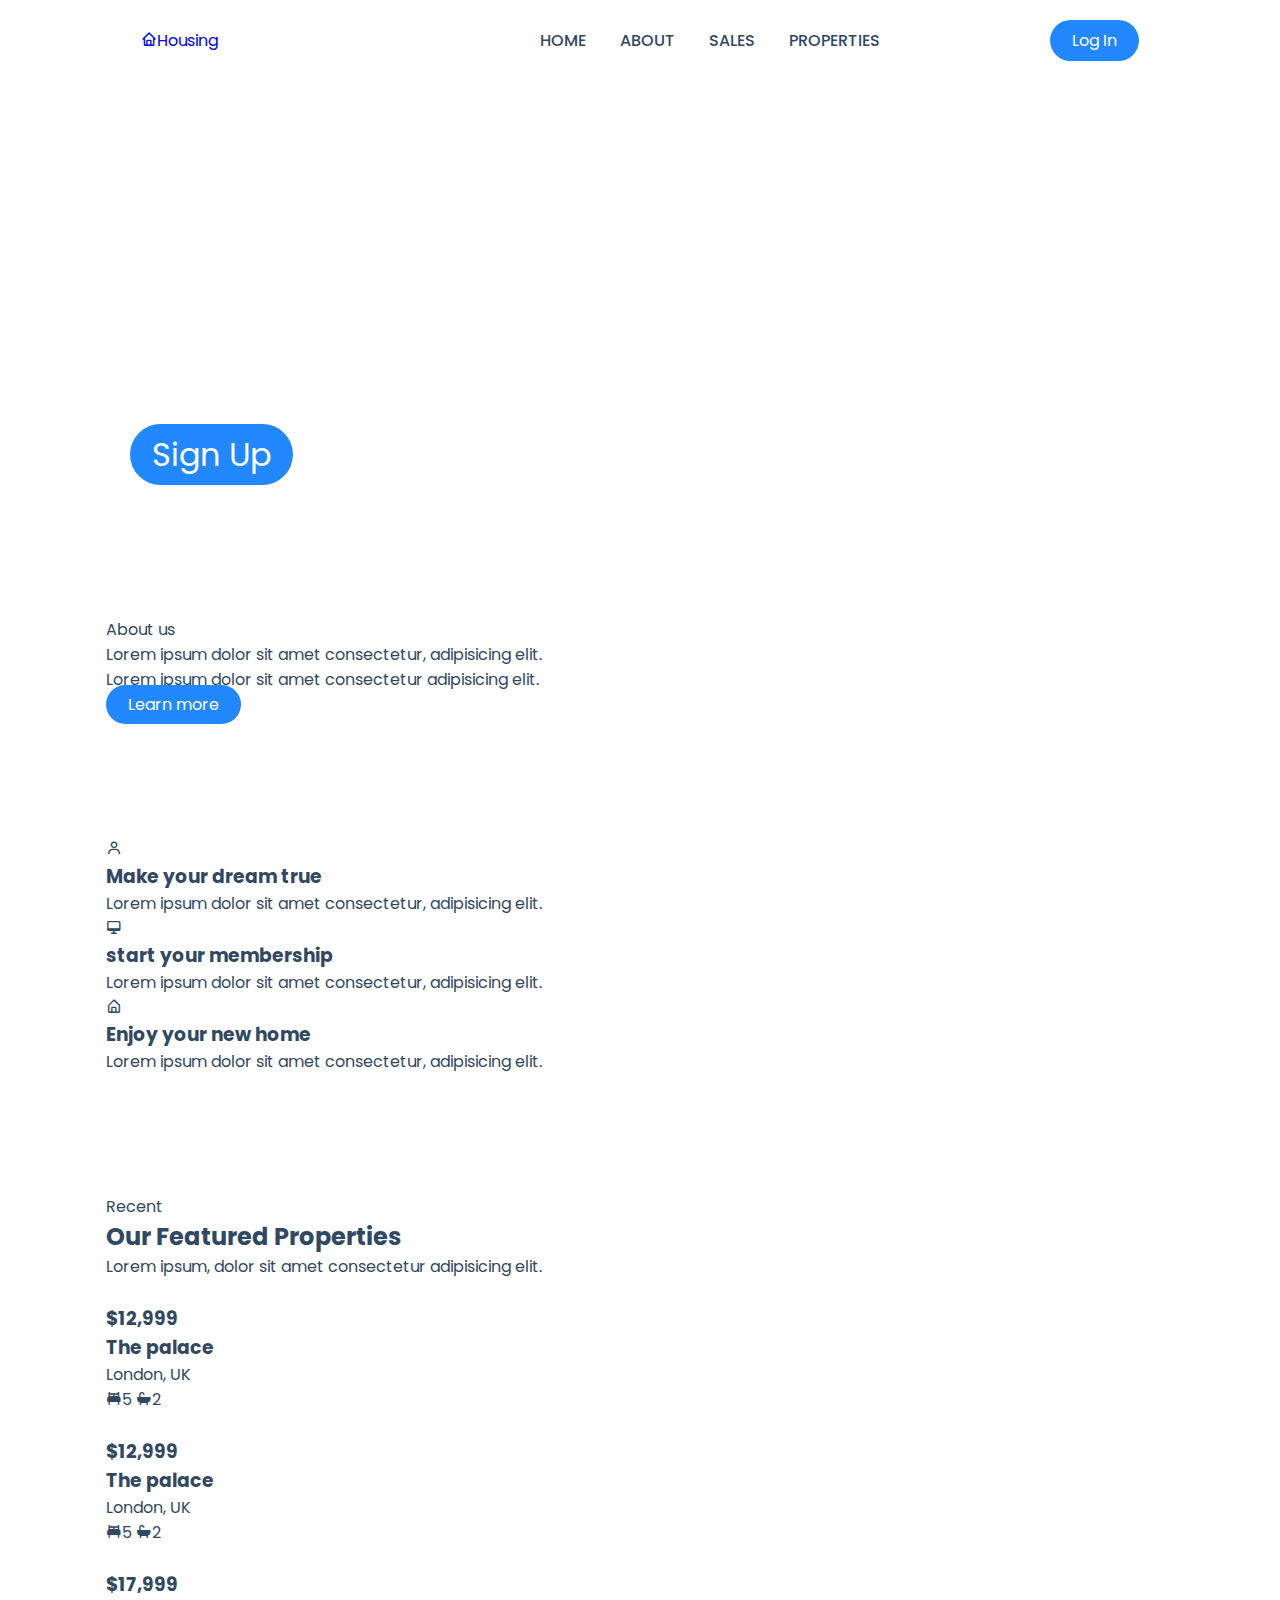
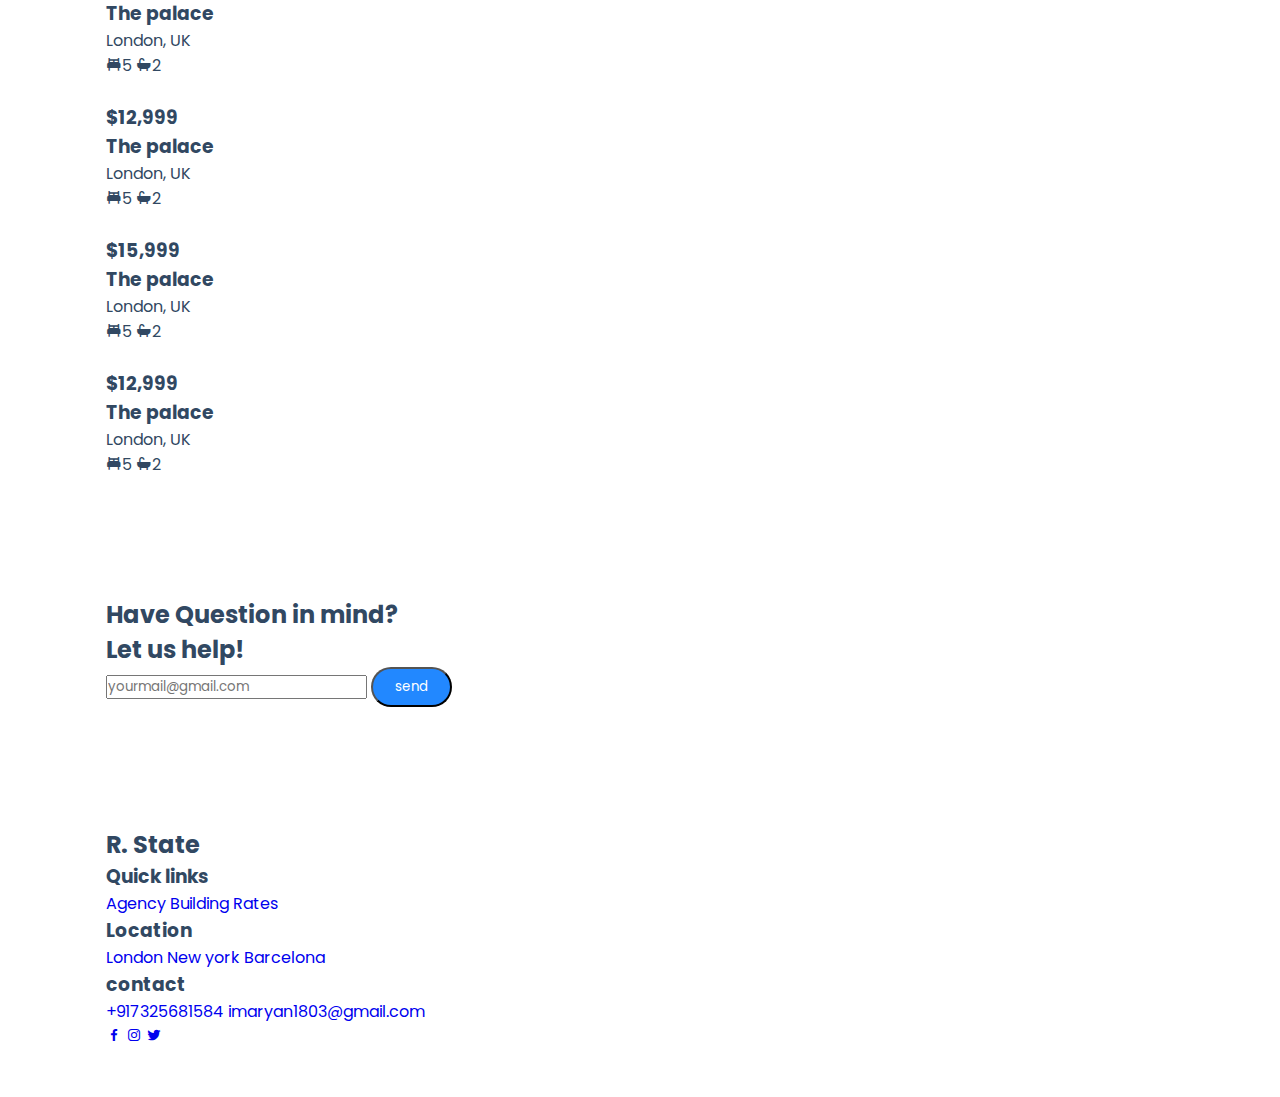
==== index.html @ 4131b638 "price update" ====
<!DOCTYPE html>
<html lang="en"> 
<head>

    <meta charset="UTF-8">
    <meta http-equiv="X-UA-Compatible" content="IE-edge">
    <meta name="viewport" content="width=device-width, initial-scale=1.0">
    <title>Housing website</title>
    <link rel="stylesheet" href="style.css">                                                                                            <!-- Link to css -->
    <link rel="stylesheet" href="https://cdn.jsdelivr.net/npm/boxicons@latest/css/boxicons.min.css">                                    <!-- box icon -->

</head>
<body>
    <!-- Navbar -->
    <header>
        <div class="nav container">
            <!-- Logo -->
            <a href="index.html" class="logo"><i class='bx bx-home'></i>Housing</i></a>                                             
            <!-- Menu Icon -->
            <input type="checkbox" name="" id="menu">     
            <label for="menu"><i class='bx bx-menu' id="menu-icon"></i></label>                                                                              
            <!-- Nav list -->
            <ul class="navbar">
                <li><a href="#home">Home</a></li>
                <li><a href="#about">About</a></li>
                <li><a href="#sales">Sales</a></li>
                <li><a href="#properties">Properties</a></li> 
            </ul>
            <!--Log in button -->
            <a href="login.html" class="btn">Log In </a>
        </div>

    </header>
    <!-- Home -->
    <section class="home container" id="home">
        <div class="home-text">
            <h1>Find Your next <br>Perfect place to <br>Live.</h1>
            <a href="signup.html" class="btn">Sign Up</a>
        </div>
    </section>
    <!-- about -->
    <section class="about container " id="about">
        <div class="about-img">
            <img src="photos/H1.jpg" alt="">
        </div>
        <div class="about-text">
            <span>About us </span>
            <p>Lorem ipsum dolor sit amet consectetur, adipisicing elit. </p>
            <p>Lorem ipsum dolor sit amet consectetur adipisicing elit. </p>
            <a href="#" class="btn">Learn more</a>
        </div>
    </section>
    <!--sales-->
    <section class="sales container" id="sales">
        <!-- Box 1-->
        <div class="box">
            <i class='bx bx-user'></i>        
            <h3>Make your dream true</h3>
            <p>Lorem ipsum dolor sit amet consectetur, adipisicing elit.</p>    
        </div>
        <!-- Box 2-->
        <div class="box">
            <i class='bx bx-desktop'></i>        
            <h3>start your membership</h3>
            <p>Lorem ipsum dolor sit amet consectetur, adipisicing elit.</p>
        </div>
        <!-- Box 3-->
        <div class="box">
            <i class='bx bx-home-alt'></i>        
            <h3>Enjoy your new home </h3>
            <p>Lorem ipsum dolor sit amet consectetur, adipisicing elit.</p>    
        </div>
    </section>
    <!-- properties -->
    <section class="properties container" id="properties">
        <div class="heading">
            <span>Recent</span>
            <h2>Our Featured Properties</h2>
            <p>Lorem ipsum, dolor sit amet consectetur adipisicing elit.</p>
        </div>
        <div class="properties-container container">
            <!--box1-->
            <div class="box">
                <img src="photos/H1.jpg" alt="">
                <h3>$12,999</h3>
                <div class="content">
                    <div class="text">
                        <h3>The palace</h3>
                        <p>London, UK</p>
                    </div>
                    <div class="icon">
                        <i class='bx bxs-bed'><span>5</span></i>
                        <i class='bx bxs-bath'><span>2</span></i>
                    </div>
                </div>
            </div>
            <!--box2-->
            <div class="box">
                <img src="photos/H2.jpg" alt="">
                <h3>$12,999</h3>
                <div class="content">
                    <div class="text">
                        <h3>The palace</h3>
                        <p>London, UK</p>
                    </div>
                    <div class="icon">
                        <i class='bx bxs-bed'><span>5</span></i>
                        <i class='bx bxs-bath'><span>2</span></i>
                    </div>
                </div>
            </div>
            <!--box3-->
            <div class="box">
                <img src="photos/H3.jpg" alt="">
                <h3>$17,999</h3>
                <div class="content">
                    <div class="text">
                        <h3>The palace</h3>
                        <p>London, UK</p>
                    </div>
                    <div class="icon">
                        <i class='bx bxs-bed'><span>5</span></i>
                        <i class='bx bxs-bath'><span>2</span></i>
                    </div>
                </div>
            </div>
            <!--box4-->
            <div class="box">
                <img src="photos/H4.jpeg" alt="">
                <h3>$12,999</h3>
                <div class="content">
                    <div class="text">
                        <h3>The palace</h3>
                        <p>London, UK</p>
                    </div>
                    <div class="icon">
                        <i class='bx bxs-bed'><span>5</span></i>
                        <i class='bx bxs-bath'><span>2</span></i>
                    </div>
                </div>
            </div>
            <!--box5-->
            <div class="box">
                <img src="photos/H5.jpg" alt="">
                <h3>$15,999</h3>
                <div class="content">
                    <div class="text">
                        <h3>The palace</h3>
                        <p>London, UK</p>
                    </div>
                    <div class="icon">
                        <i class='bx bxs-bed'><span>5</span></i>
                        <i class='bx bxs-bath'><span>2</span></i>
                    </div>
                </div>
            </div>
            <!--box6-->
            <div class="box">
                <img src="photos/H6.webp" alt="">
                <h3>$12,999</h3>
                <div class="content">
                    <div class="text">
                        <h3>The palace</h3>
                        <p>London, UK</p>
                    </div>
                    <div class="icon">
                        <i class='bx bxs-bed'><span>5</span></i>
                        <i class='bx bxs-bath'><span>2</span></i>
                    </div>
                </div>
            </div>
        </div>
    </section>
    <!-- Newsletter -->
    <section class="newsletter container">
        <h2>Have Question in mind? <br> Let us help! </h2>
        <form action="">
            <input type="email" name="email" id="email_box" placeholder="yourmail@gmail.com" required>
            <input type="submit" value="send" class="btn">
        </form>
    </section>
    <!--footer section-->
    <section class="footer">
        <div class="footer-container container">
            <h2>R. State</h2>
            <div class="footer-box">
                <h3>Quick links</h3>
                <a href="#">Agency</a>
                <a href="#">Building</a>
                <a href="#">Rates</a>
            </div>
            <div class="footer-box">
                <h3>Location</h3>
                <a href="#">London</a>
                <a href="#">New york</a>
                <a href="#">Barcelona</a>
            </div>
            <div class="footer-box">
                <h3>contact</h3>
                <a href="#">+917325681584</a>
                <a href="#">imaryan1803@gmail.com</a>
                <div class="social">
                    <a href="#"><i class='bx bxl-facebook'></i></a>
                    <a href="#"><i class='bx bxl-instagram'></i></a>
                    <a href="#"><i class='bx bxl-twitter'></i></a>
                </div>
            </div>
        </div>
    </section>
</body>
</html>
---- style.css ----
/* Google fomt */
@import url('https://fonts.googleapis.com/css2?family=Poppins:wght@400;500;700&display=swap');
*{
    font-family: 'Poppins', sans-serif;
    margin: 0;
    padding: 0;
    box-sizing: border-box;
    scroll-behavior: smooth;
    scroll-padding-top: 4rem;
    list-style: none;
    text-decoration: none;
}

/* Variable */
:root {
    --main-color: #2288ff;
    --second-color: #192f6a;
    --text-color: #314862;
    --bg-color: #fff;

/* Box shadow */
    --box-shadow:2px 2px 18px rgb(14 52 54 / 15%);
}

img {
    width: 100% ;
}

body{
    color: var(--text-color);
}

section{
    padding: 4.5rem 0 3rem;
}

.container{
    max-width: 1068px;
    margin-left: auto;
    margin-right: auto;
}

header{
    display: block;
    width: 100%;
    background: var(--bg-color) ;
    position: fixed;
    top: 0;
    left: 0;
    z-index: 100;
}

.nav{
    display: flex;
    align-items: center;
    justify-content: space-between;
    padding: 20px 35px;
}

.log{
    display: flex;
    align-items: center;
    column-gap: 0.5rem;
    font-size: 1rem;
    font-weight: 700;
    color: var(--main-color);
    text-transform: uppercase;
}

.logo.bx{
    font-size: 24px;
    color: var(--main-color);
}

.navbar{
    display: flex;
}

.navbar a{
    padding: 8px 17px;
    color: var(--text-color);
    font-size: 1rem;
    text-transform: uppercase;
    font-weight: 500;
}

.navbar a:hover{
    color: var(--main-color);
}

#menu-icon{
    font-size: 24px;
    cursor: pointer;
    display: none;
}

#menu{
    display: none;
}

.btn{
    padding: 8px 22px;
    background: var(--main-color);
    color: var(--bg-color);
    border-radius: 5rem;
}

.btn:hover{
    background: #3492fd;
}
/* HOME */
.home{
    margin-top: 5rem;
    background: url("D:/Pojects/project_1/photos/H4.jpg");
    background-repeat: no-repeat;
    background-size: cover;
    background-position: center;
    height: 440px;
    border-radius: 2rem;
    display: flex;
    align-items: center;
}

.home-text{
    color: var(--bg-color);
    font-size: 2rem;
    margin: 1.5rem;
}
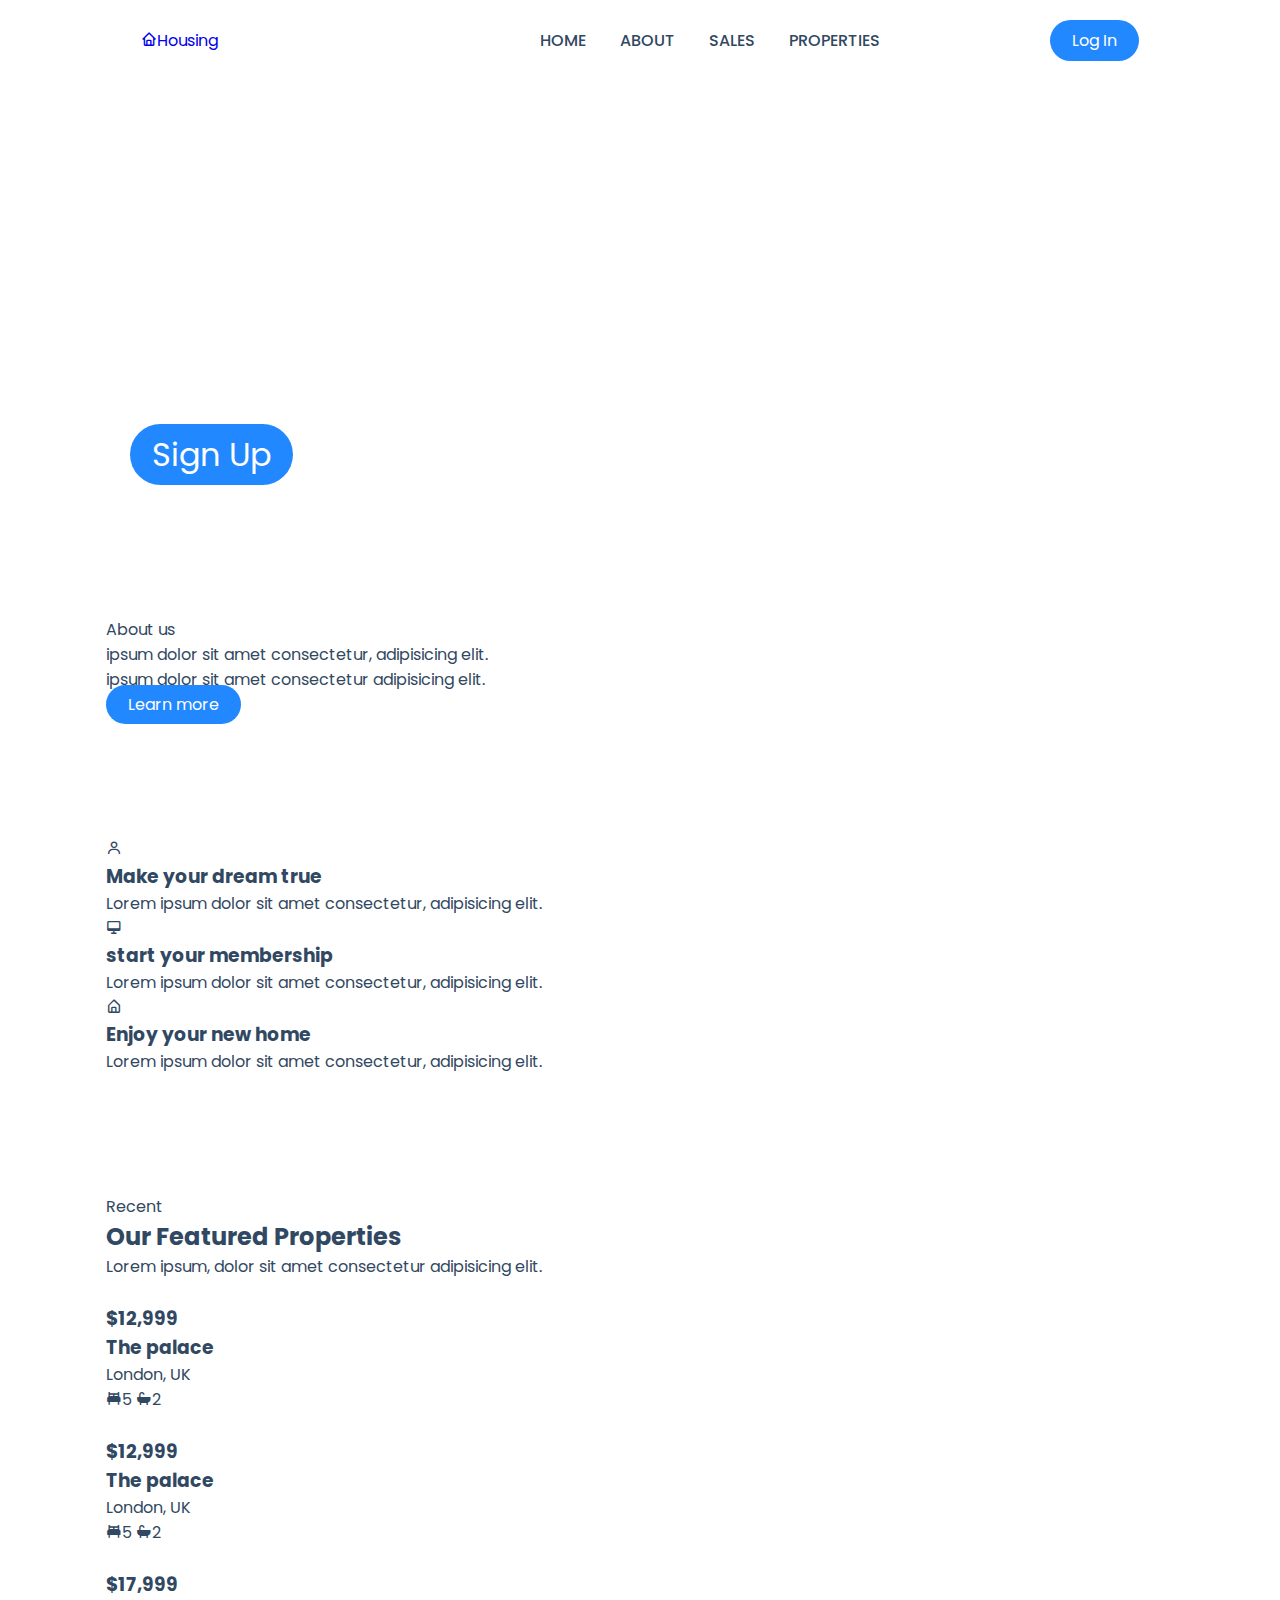
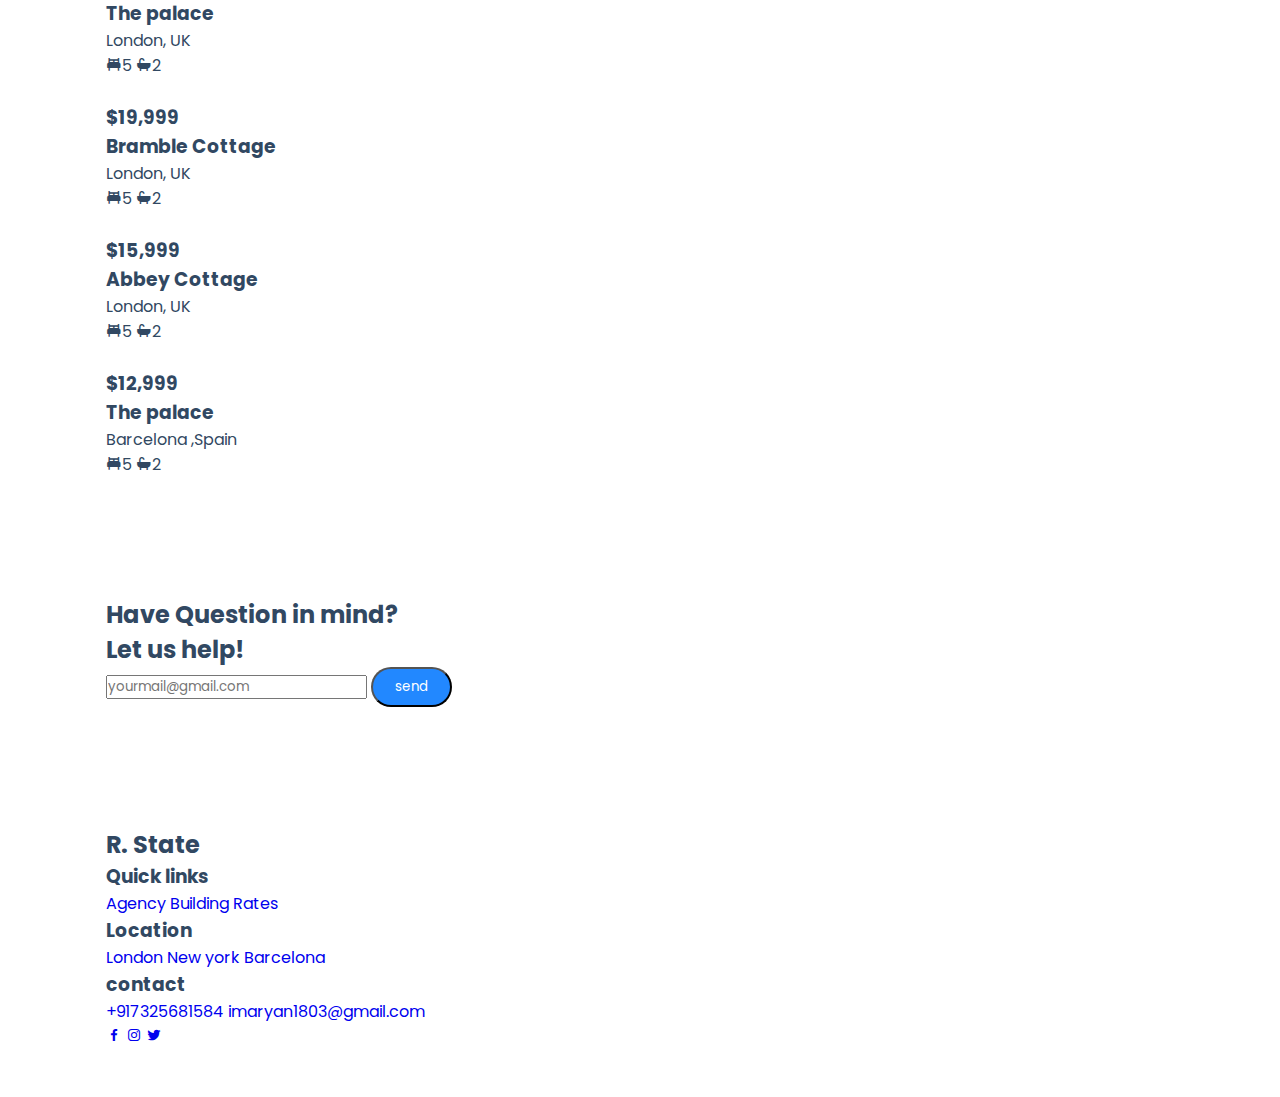
==== commit 7e58f7ac: "house name modification" ====
--- a/index.html
+++ b/index.html
@@ -8,6 +8,7 @@
     <title>Housing website</title>
     <link rel="stylesheet" href="style.css">                                                                                            <!-- Link to css -->
     <link rel="stylesheet" href="https://cdn.jsdelivr.net/npm/boxicons@latest/css/boxicons.min.css">                                    <!-- box icon -->
+    <link rel="shortcut icon" type="x-icon" href="photos/home-start-blue-logo.png">
 
 </head>
 <body>
@@ -34,7 +35,7 @@
     <!-- Home -->
     <section class="home container" id="home">
         <div class="home-text">
-            <h1>Find Your next <br>Perfect place to <br>Live.</h1>
+            <h1>Find your next <br>Perfect place to <br>Live.</h1>
             <a href="signup.html" class="btn">Sign Up</a>
         </div>
     </section>
@@ -45,8 +46,8 @@
         </div>
         <div class="about-text">
             <span>About us </span>
-            <p>Lorem ipsum dolor sit amet consectetur, adipisicing elit. </p>
-            <p>Lorem ipsum dolor sit amet consectetur adipisicing elit. </p>
+            <p>ipsum dolor sit amet consectetur, adipisicing elit. </p>
+            <p>ipsum dolor sit amet consectetur adipisicing elit. </p>
             <a href="#" class="btn">Learn more</a>
         </div>
     </section>
@@ -127,10 +128,10 @@
             <!--box4-->
             <div class="box">
                 <img src="photos/H4.jpeg" alt="">
-                <h3>$12,999</h3>
-                <div class="content">
-                    <div class="text">
-                        <h3>The palace</h3>
+                <h3>$19,999</h3>
+                <div class="content">
+                    <div class="text">
+                        <h3>Bramble Cottage</h3>
                         <p>London, UK</p>
                     </div>
                     <div class="icon">
@@ -145,7 +146,7 @@
                 <h3>$15,999</h3>
                 <div class="content">
                     <div class="text">
-                        <h3>The palace</h3>
+                        <h3>Abbey Cottage</h3>
                         <p>London, UK</p>
                     </div>
                     <div class="icon">
@@ -161,7 +162,7 @@
                 <div class="content">
                     <div class="text">
                         <h3>The palace</h3>
-                        <p>London, UK</p>
+                        <p>Barcelona ,Spain</p>
                     </div>
                     <div class="icon">
                         <i class='bx bxs-bed'><span>5</span></i>
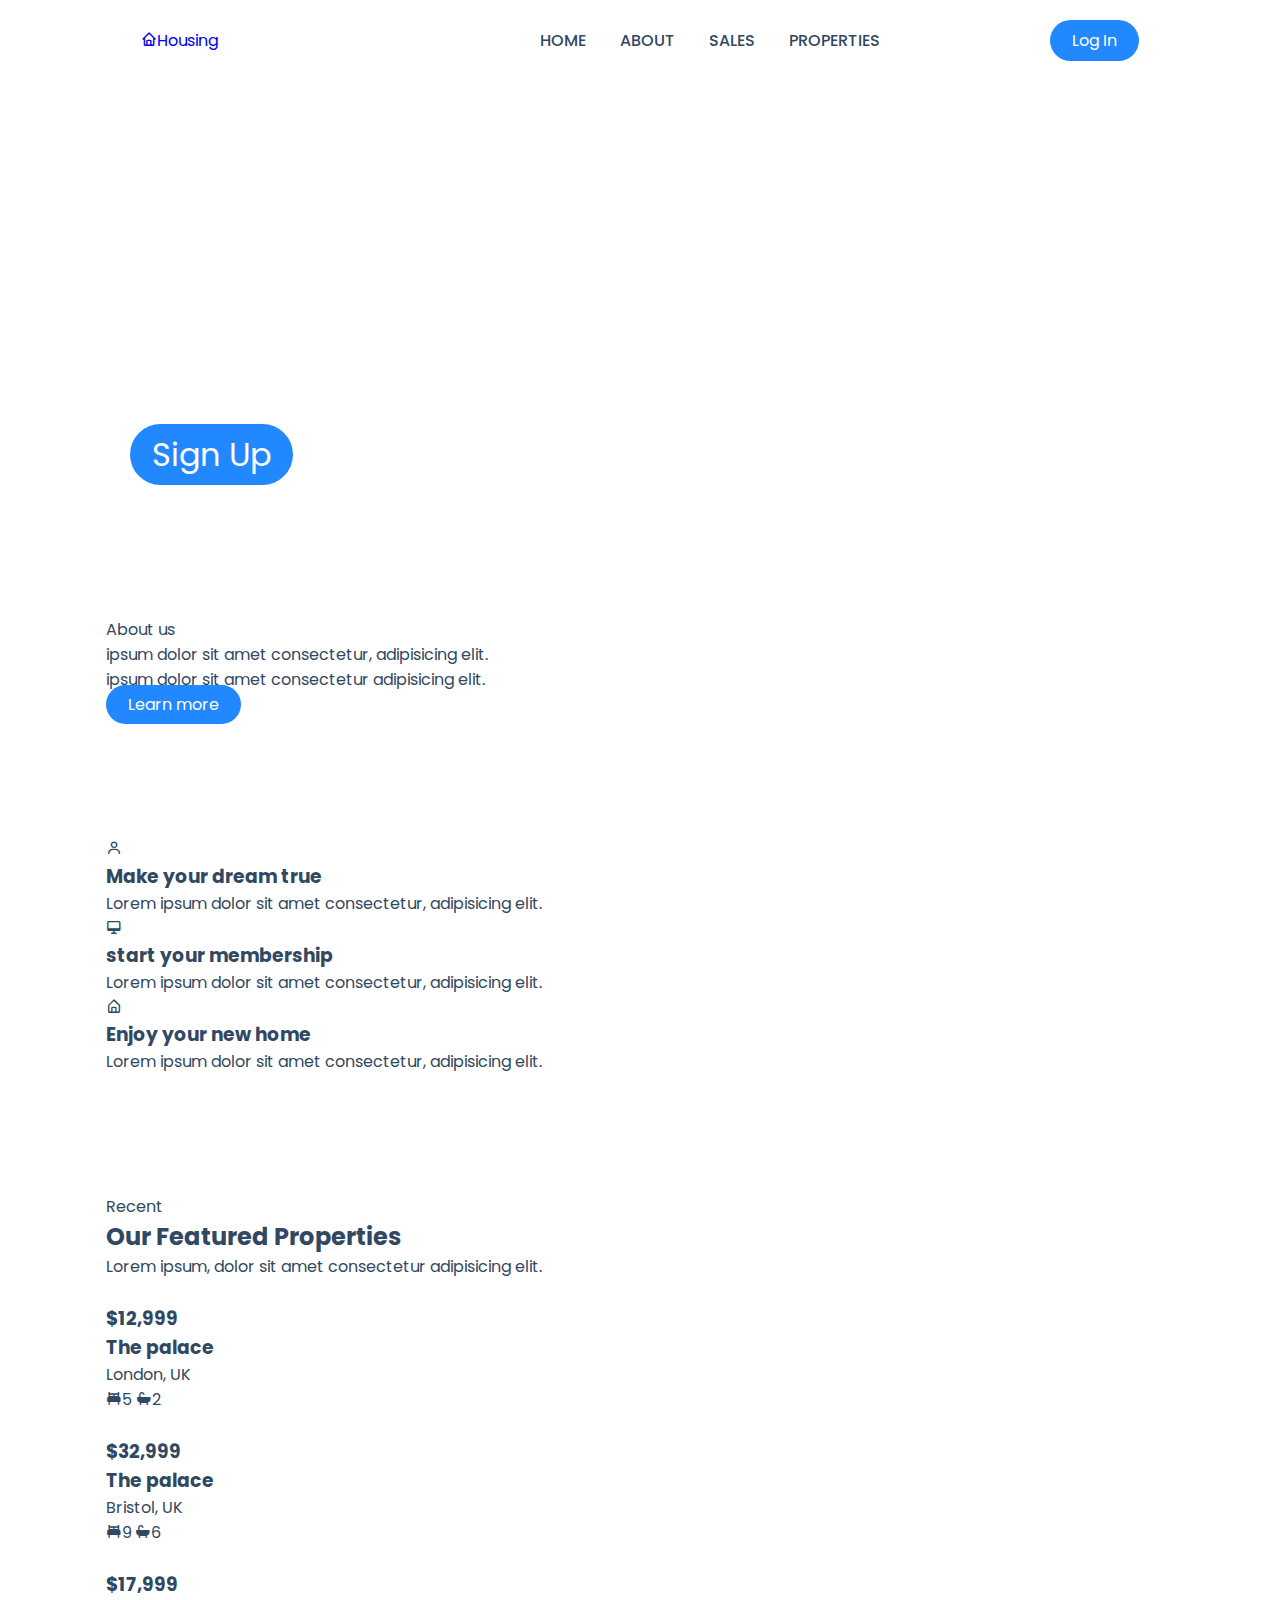
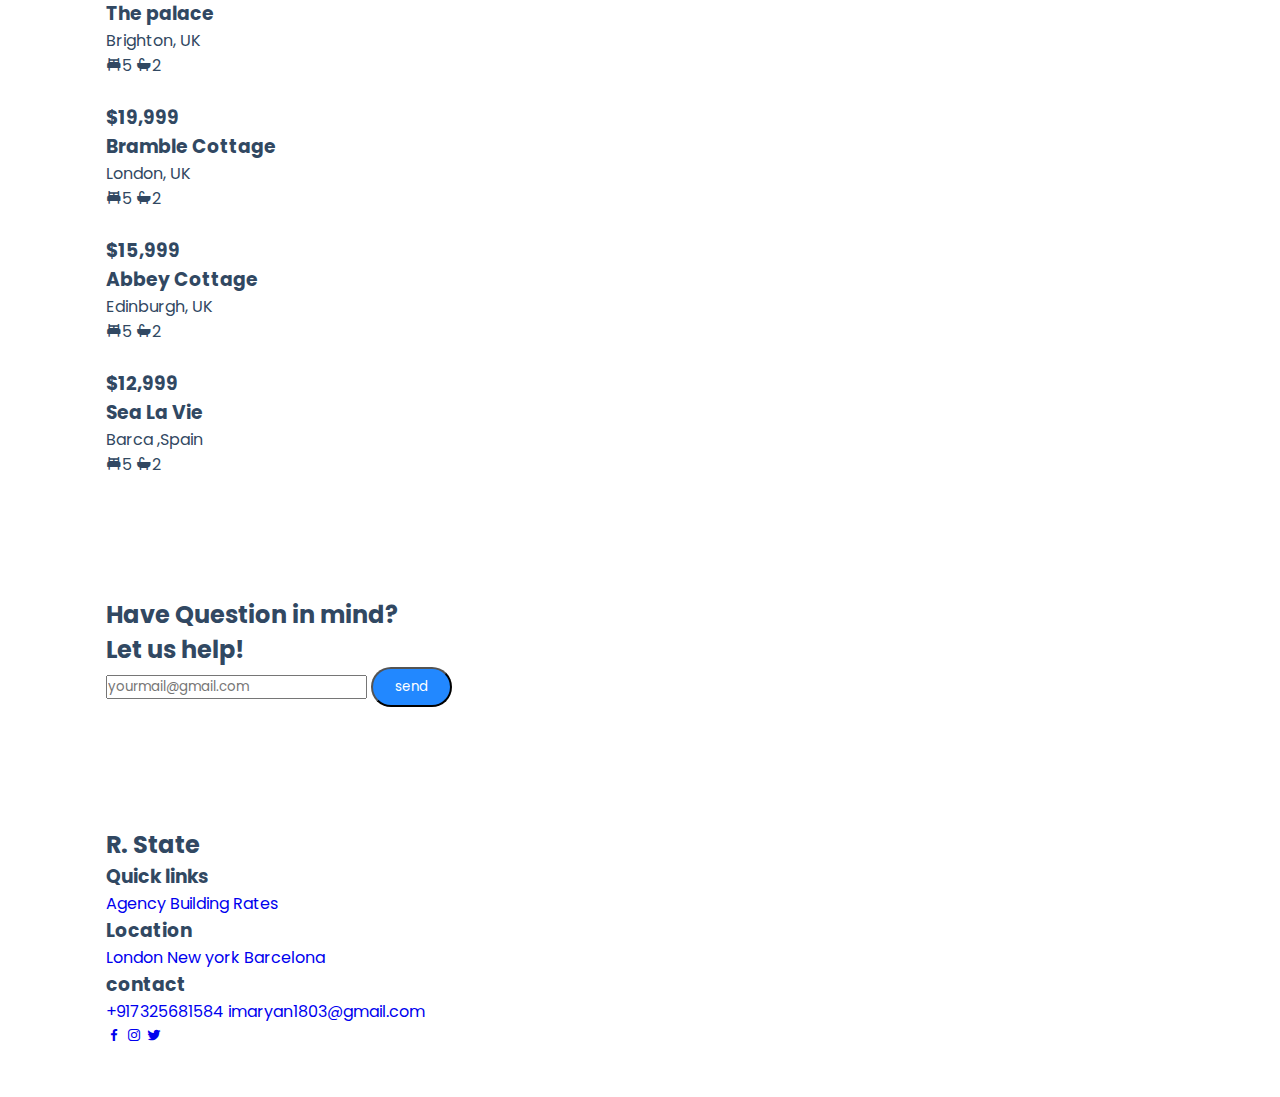
==== commit b4b3d634: "changes made in property" ====
--- a/index.html
+++ b/index.html
@@ -98,15 +98,15 @@
             <!--box2-->
             <div class="box">
                 <img src="photos/H2.jpg" alt="">
-                <h3>$12,999</h3>
+                <h3>$32,999</h3>
                 <div class="content">
                     <div class="text">
                         <h3>The palace</h3>
-                        <p>London, UK</p>
-                    </div>
-                    <div class="icon">
-                        <i class='bx bxs-bed'><span>5</span></i>
-                        <i class='bx bxs-bath'><span>2</span></i>
+                        <p>Bristol, UK</p>
+                    </div>
+                    <div class="icon">
+                        <i class='bx bxs-bed'><span>9</span></i>
+                        <i class='bx bxs-bath'><span>6</span></i>
                     </div>
                 </div>
             </div>
@@ -117,7 +117,7 @@
                 <div class="content">
                     <div class="text">
                         <h3>The palace</h3>
-                        <p>London, UK</p>
+                        <p>Brighton, UK</p>
                     </div>
                     <div class="icon">
                         <i class='bx bxs-bed'><span>5</span></i>
@@ -147,7 +147,7 @@
                 <div class="content">
                     <div class="text">
                         <h3>Abbey Cottage</h3>
-                        <p>London, UK</p>
+                        <p>Edinburgh, UK</p>
                     </div>
                     <div class="icon">
                         <i class='bx bxs-bed'><span>5</span></i>
@@ -161,8 +161,8 @@
                 <h3>$12,999</h3>
                 <div class="content">
                     <div class="text">
-                        <h3>The palace</h3>
-                        <p>Barcelona ,Spain</p>
+                        <h3>Sea La Vie</h3>
+                        <p>Barca ,Spain</p>
                     </div>
                     <div class="icon">
                         <i class='bx bxs-bed'><span>5</span></i>
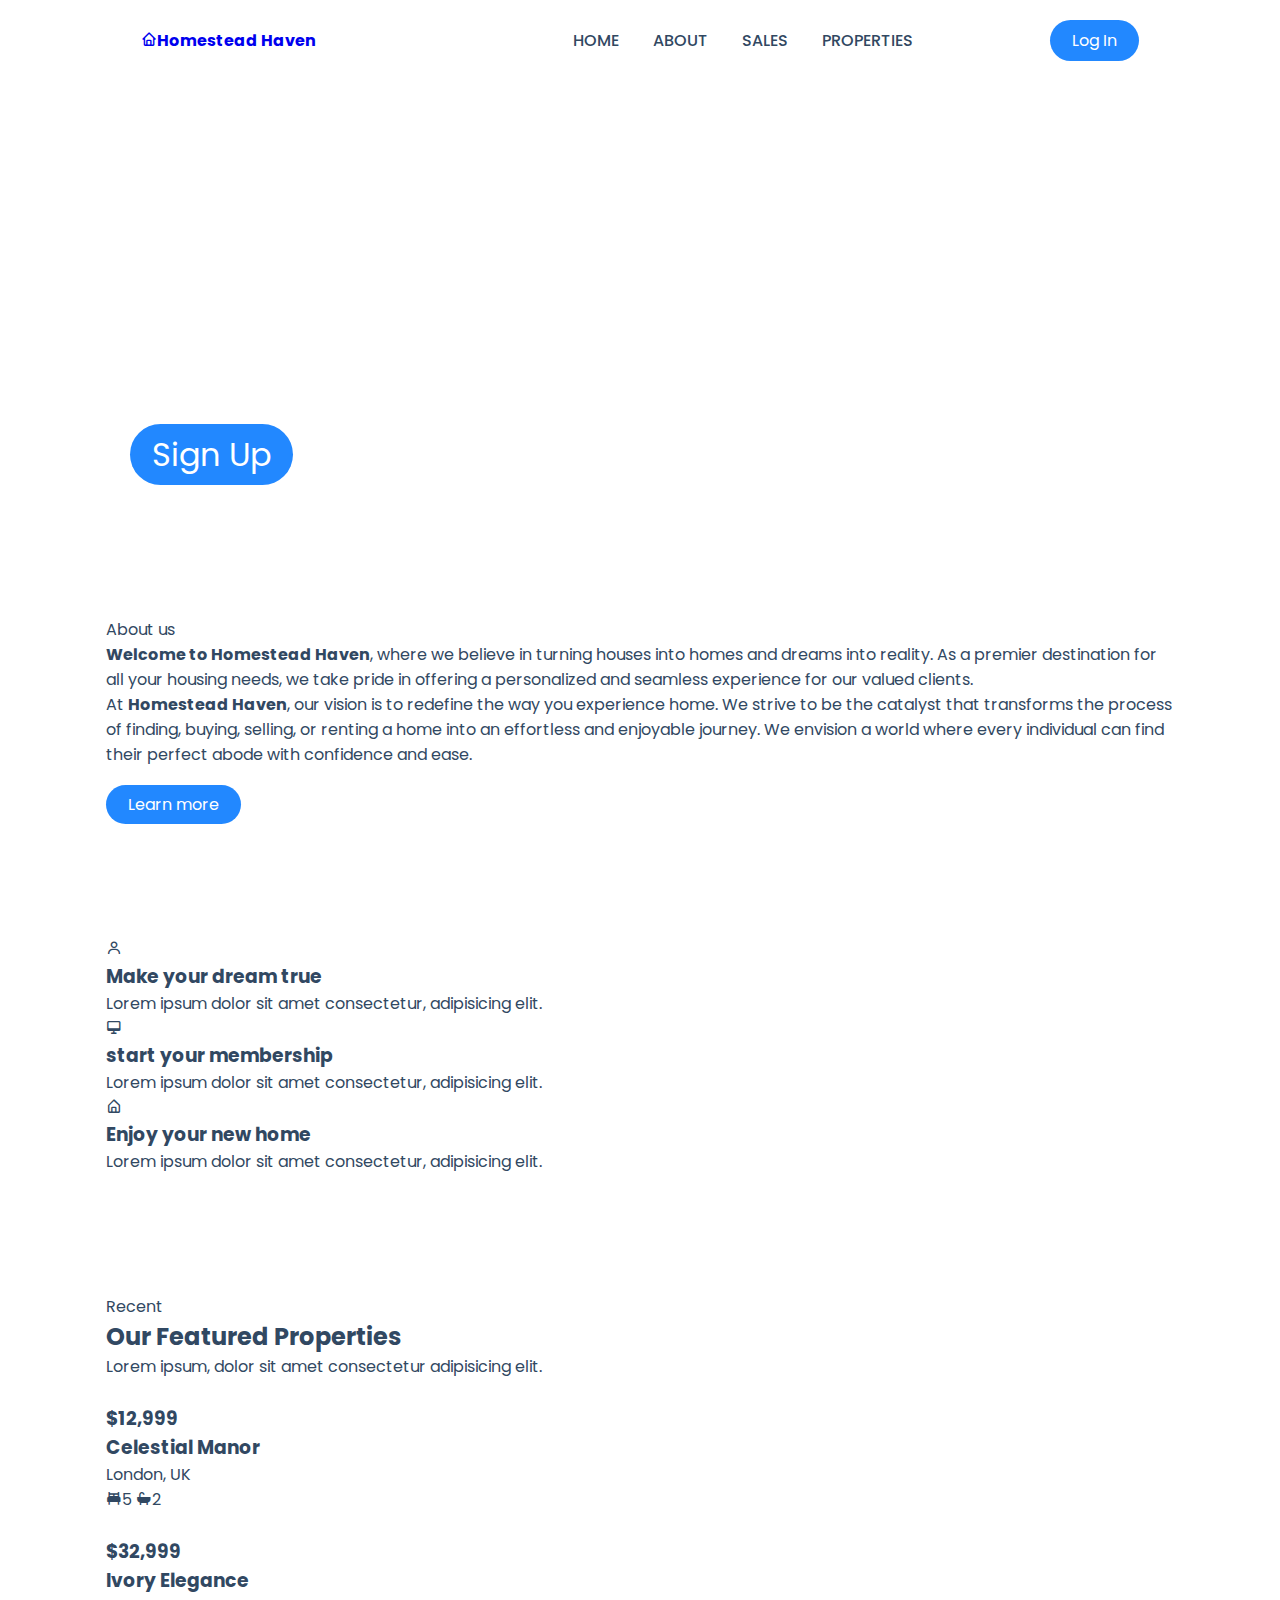
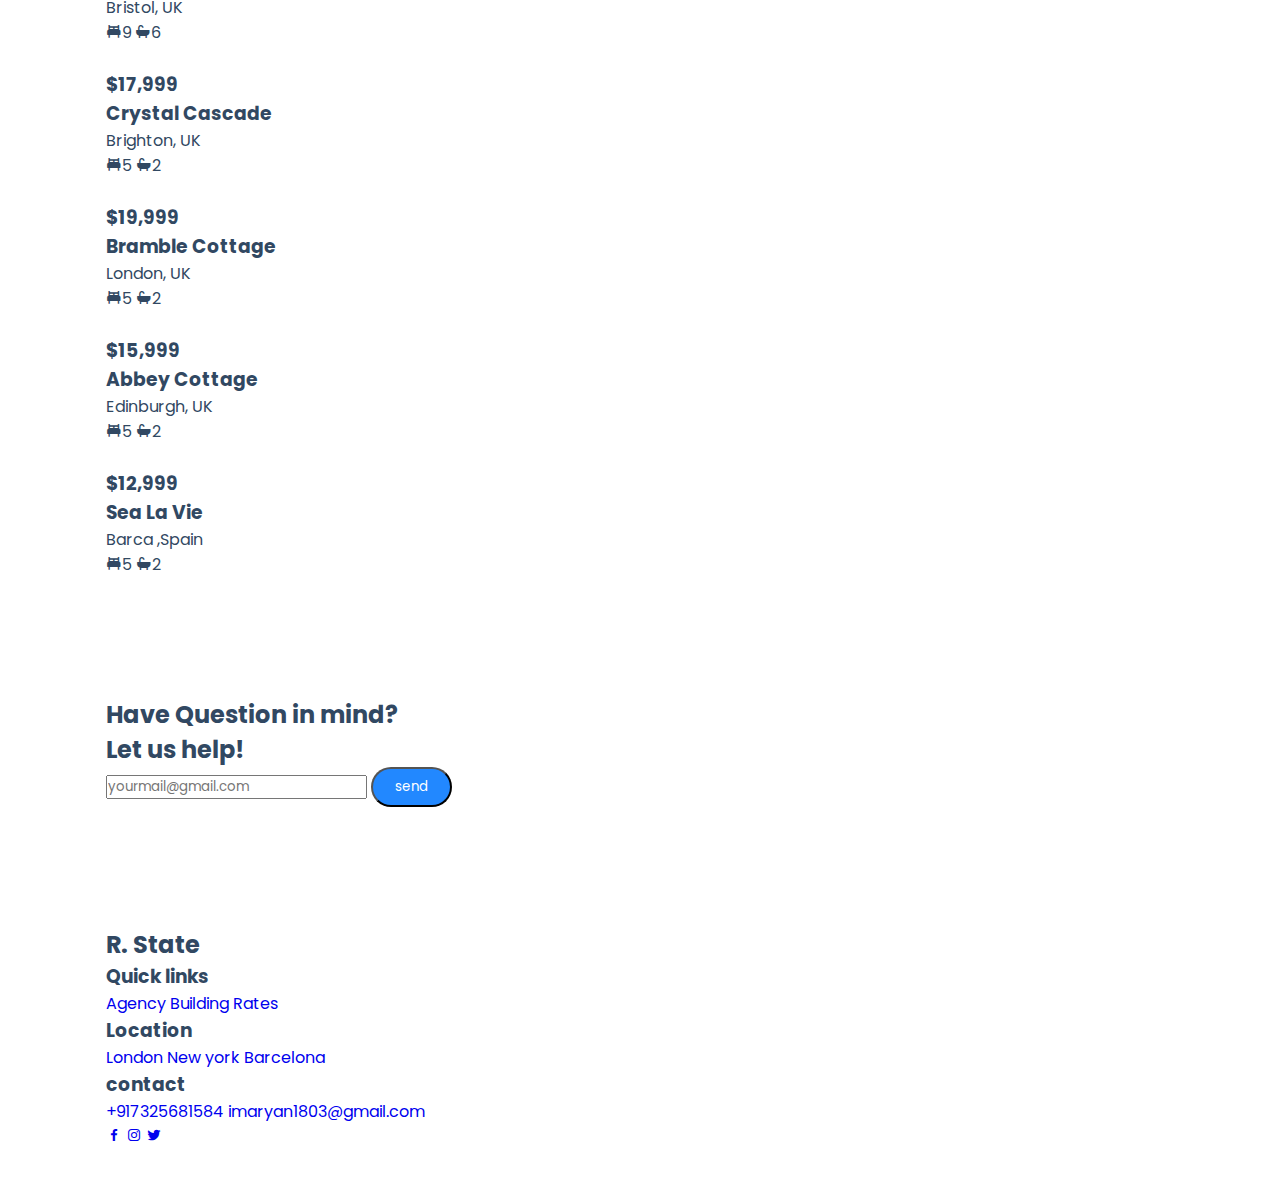
==== commit ee0e8772: "changes in property" ====
--- a/index.html
+++ b/index.html
@@ -5,7 +5,7 @@
     <meta charset="UTF-8">
     <meta http-equiv="X-UA-Compatible" content="IE-edge">
     <meta name="viewport" content="width=device-width, initial-scale=1.0">
-    <title>Housing website</title>
+    <title>Homestead Haven</title>
     <link rel="stylesheet" href="style.css">                                                                                            <!-- Link to css -->
     <link rel="stylesheet" href="https://cdn.jsdelivr.net/npm/boxicons@latest/css/boxicons.min.css">                                    <!-- box icon -->
     <link rel="shortcut icon" type="x-icon" href="photos/home-start-blue-logo.png">
@@ -16,7 +16,7 @@
     <header>
         <div class="nav container">
             <!-- Logo -->
-            <a href="index.html" class="logo"><i class='bx bx-home'></i>Housing</i></a>                                             
+            <a href="index.html" class="logo"><i class='bx bx-home'></i><b>Homestead Haven</b></i></a>                                             
             <!-- Menu Icon -->
             <input type="checkbox" name="" id="menu">     
             <label for="menu"><i class='bx bx-menu' id="menu-icon"></i></label>                                                                              
@@ -46,8 +46,11 @@
         </div>
         <div class="about-text">
             <span>About us </span>
-            <p>ipsum dolor sit amet consectetur, adipisicing elit. </p>
-            <p>ipsum dolor sit amet consectetur adipisicing elit. </p>
+            <p><b>Welcome to Homestead Haven</b>, where we believe in turning houses into homes and dreams into reality.
+               As a premier destination for all your housing needs, we take pride in offering a personalized and seamless experience for our valued clients.</p>
+            <p>At <b>Homestead Haven</b>, our vision is to redefine the way you experience home. We strive to be the catalyst that transforms the process 
+                of finding, buying, selling, or renting a home into an effortless and enjoyable journey. We envision a world where every individual can find 
+                their perfect abode with confidence and ease.</p><br>
             <a href="#" class="btn">Learn more</a>
         </div>
     </section>
@@ -86,7 +89,7 @@
                 <h3>$12,999</h3>
                 <div class="content">
                     <div class="text">
-                        <h3>The palace</h3>
+                        <h3>Celestial Manor</h3>
                         <p>London, UK</p>
                     </div>
                     <div class="icon">
@@ -101,7 +104,7 @@
                 <h3>$32,999</h3>
                 <div class="content">
                     <div class="text">
-                        <h3>The palace</h3>
+                        <h3>Ivory Elegance</h3>
                         <p>Bristol, UK</p>
                     </div>
                     <div class="icon">
@@ -116,7 +119,7 @@
                 <h3>$17,999</h3>
                 <div class="content">
                     <div class="text">
-                        <h3>The palace</h3>
+                        <h3>Crystal Cascade</h3>
                         <p>Brighton, UK</p>
                     </div>
                     <div class="icon">
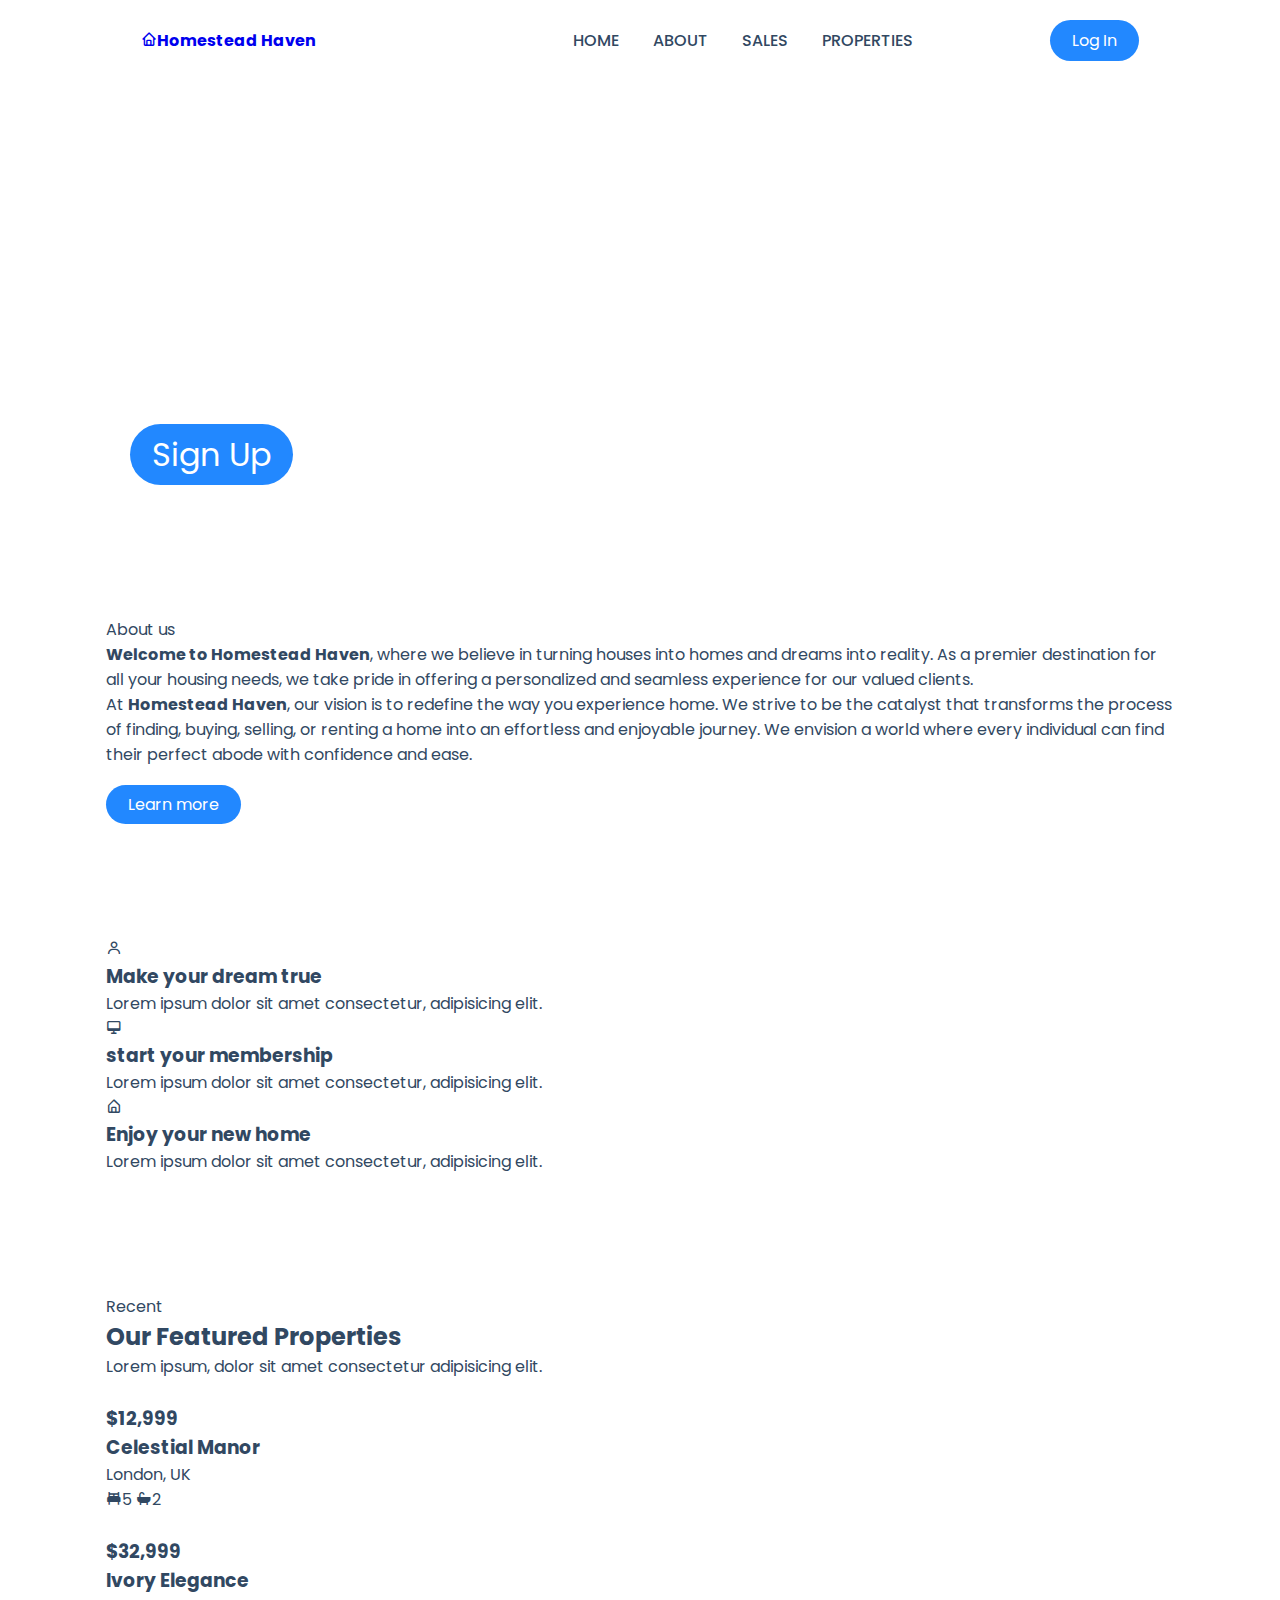
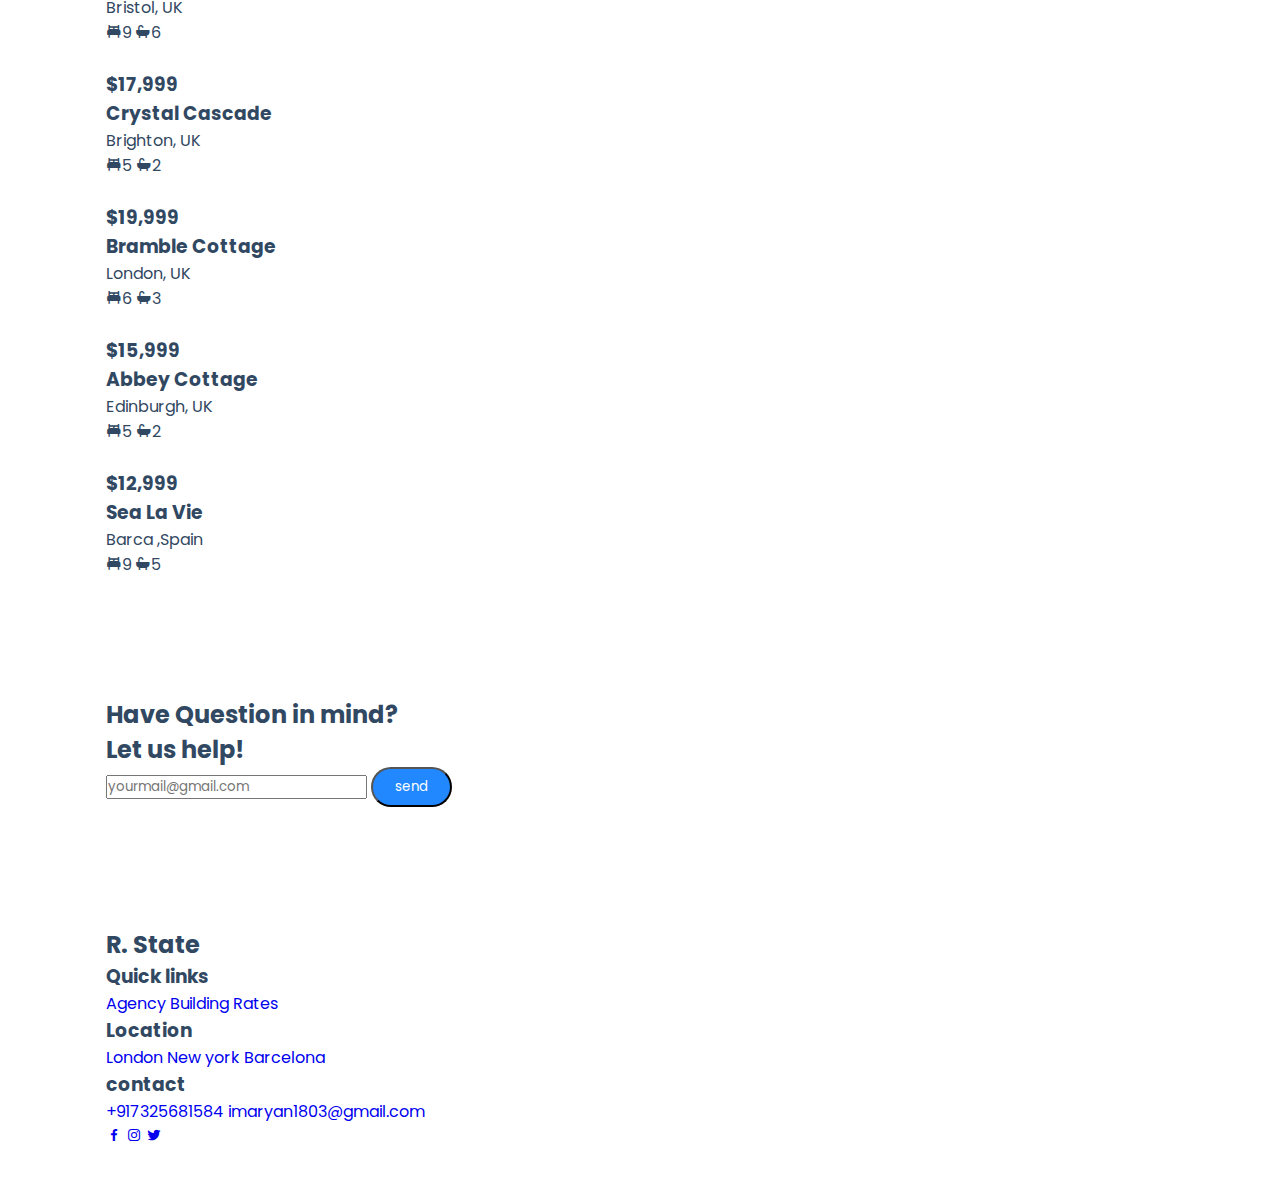
==== commit f9e49626: "box 4" ====
--- a/index.html
+++ b/index.html
@@ -7,7 +7,7 @@
     <meta name="viewport" content="width=device-width, initial-scale=1.0">
     <title>Homestead Haven</title>
     <link rel="stylesheet" href="style.css">                                                                                            <!-- Link to css -->
-    <link rel="stylesheet" href="https://cdn.jsdelivr.net/npm/boxicons@latest/css/boxicons.min.css">                                    <!-- box icon -->
+    <link rel="stylesheet" href="https://cdn.jsdelivr.net/npm/boxicons@latest/css/boxicons.min.css">                                    <!-- link to box icon -->
     <link rel="shortcut icon" type="x-icon" href="photos/home-start-blue-logo.png">
 
 </head>
@@ -138,26 +138,26 @@
                         <p>London, UK</p>
                     </div>
                     <div class="icon">
+                        <i class='bx bxs-bed'><span>6</span></i>
+                        <i class='bx bxs-bath'><span>3</span></i>
+                    </div>
+                </div>
+            </div>
+            <!--box5-->
+            <div class="box">
+                <img src="photos/H5.jpg" alt="">
+                <h3>$15,999</h3>
+                <div class="content">
+                    <div class="text">
+                        <h3>Abbey Cottage</h3>
+                        <p>Edinburgh, UK</p>
+                    </div>
+                    <div class="icon">
                         <i class='bx bxs-bed'><span>5</span></i>
                         <i class='bx bxs-bath'><span>2</span></i>
                     </div>
                 </div>
             </div>
-            <!--box5-->
-            <div class="box">
-                <img src="photos/H5.jpg" alt="">
-                <h3>$15,999</h3>
-                <div class="content">
-                    <div class="text">
-                        <h3>Abbey Cottage</h3>
-                        <p>Edinburgh, UK</p>
-                    </div>
-                    <div class="icon">
-                        <i class='bx bxs-bed'><span>5</span></i>
-                        <i class='bx bxs-bath'><span>2</span></i>
-                    </div>
-                </div>
-            </div>
             <!--box6-->
             <div class="box">
                 <img src="photos/H6.webp" alt="">
@@ -168,8 +168,8 @@
                         <p>Barca ,Spain</p>
                     </div>
                     <div class="icon">
-                        <i class='bx bxs-bed'><span>5</span></i>
-                        <i class='bx bxs-bath'><span>2</span></i>
+                        <i class='bx bxs-bed'><span>9</span></i>
+                        <i class='bx bxs-bath'><span>5</span></i>
                     </div>
                 </div>
             </div>
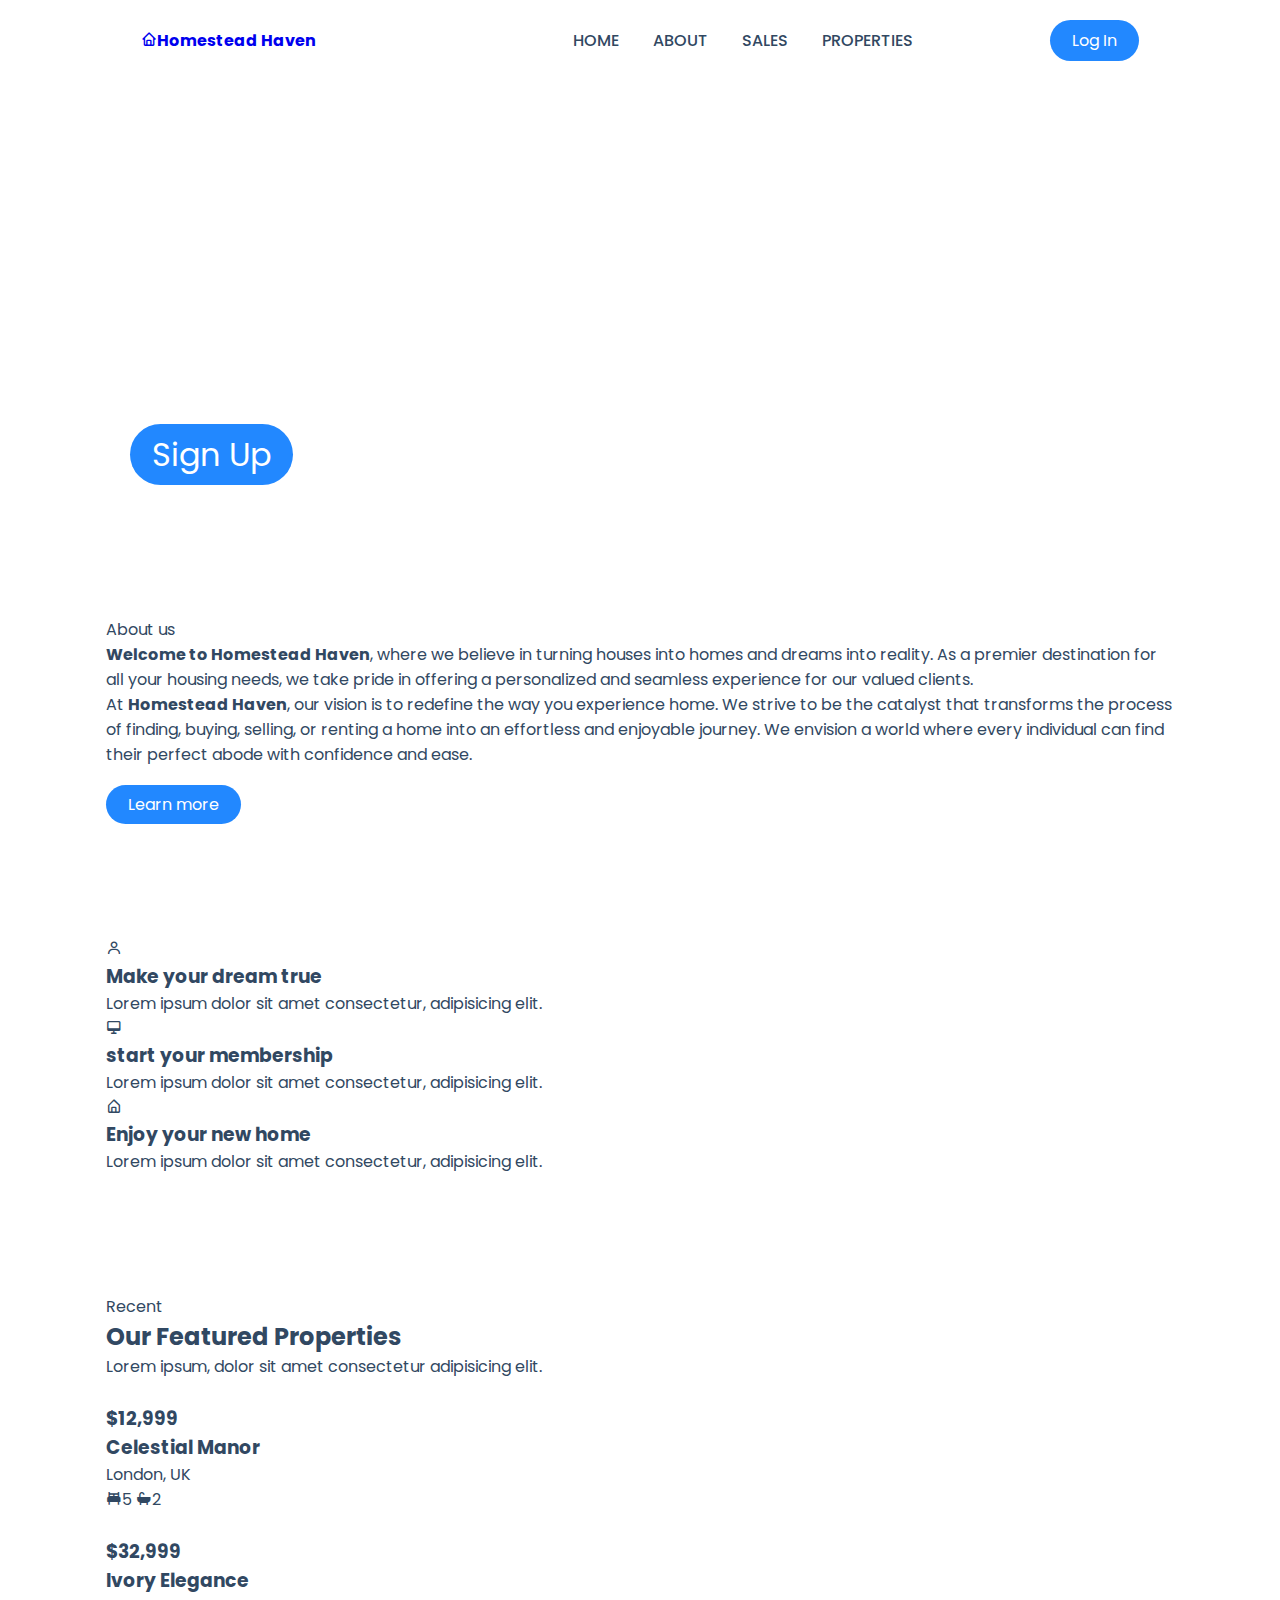
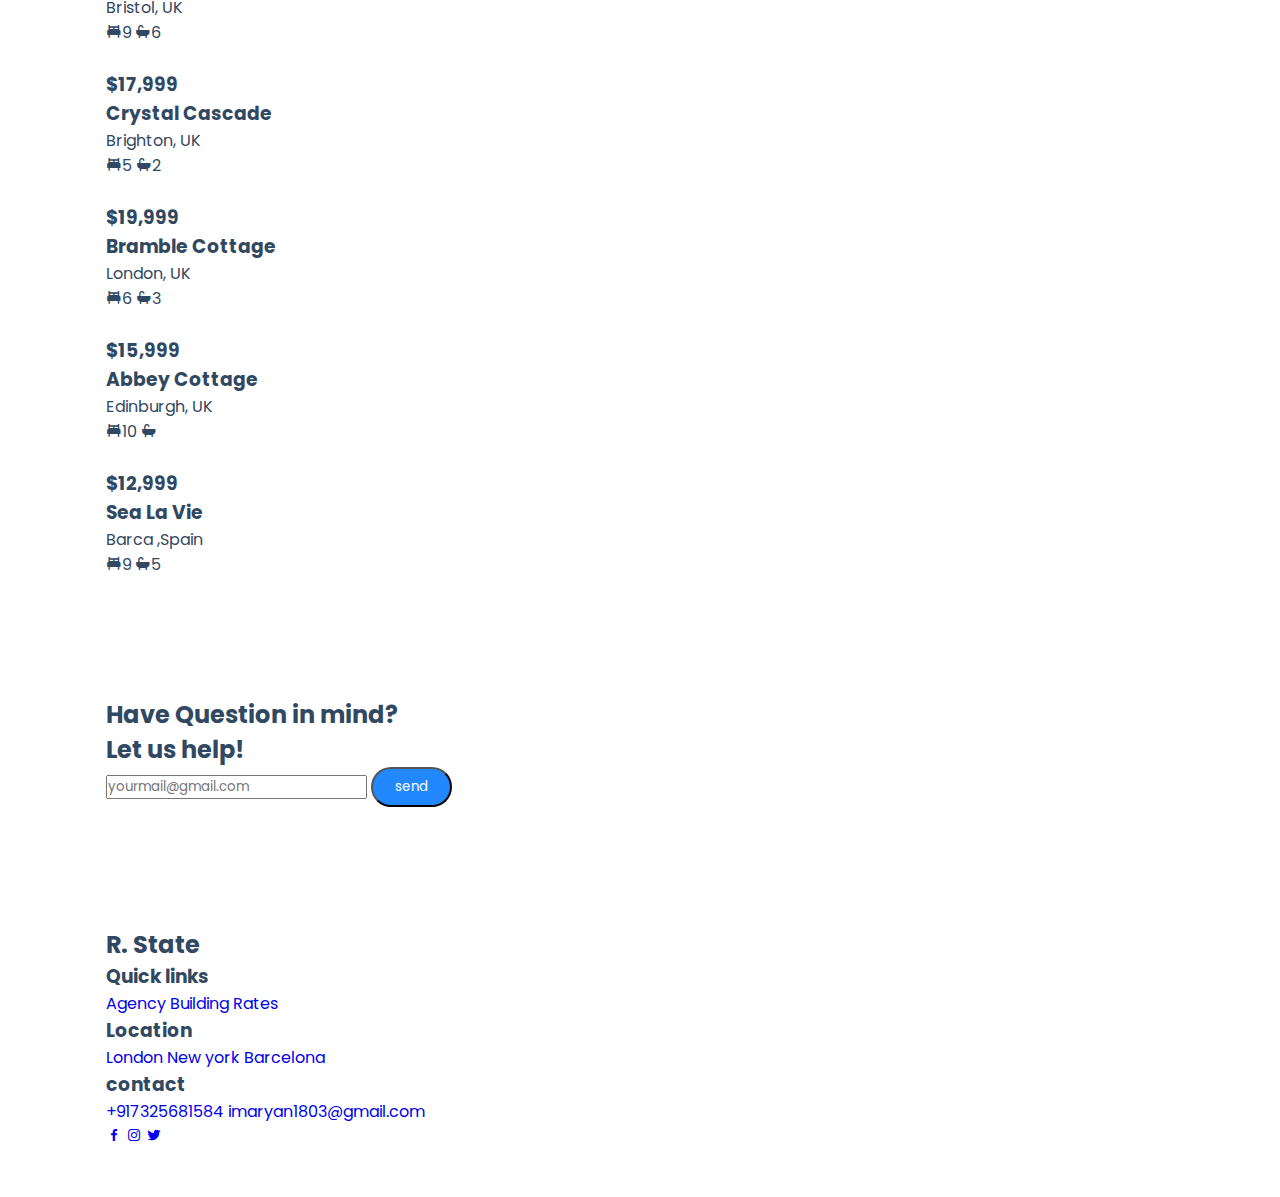
==== commit 58e301b6: "content update" ====
--- a/index.html
+++ b/index.html
@@ -153,8 +153,8 @@
                         <p>Edinburgh, UK</p>
                     </div>
                     <div class="icon">
-                        <i class='bx bxs-bed'><span>5</span></i>
-                        <i class='bx bxs-bath'><span>2</span></i>
+                        <i class='bx bxs-bed'><span>10</span></i>
+                        <i class='bx bxs-bath'><span></span></i>
                     </div>
                 </div>
             </div>
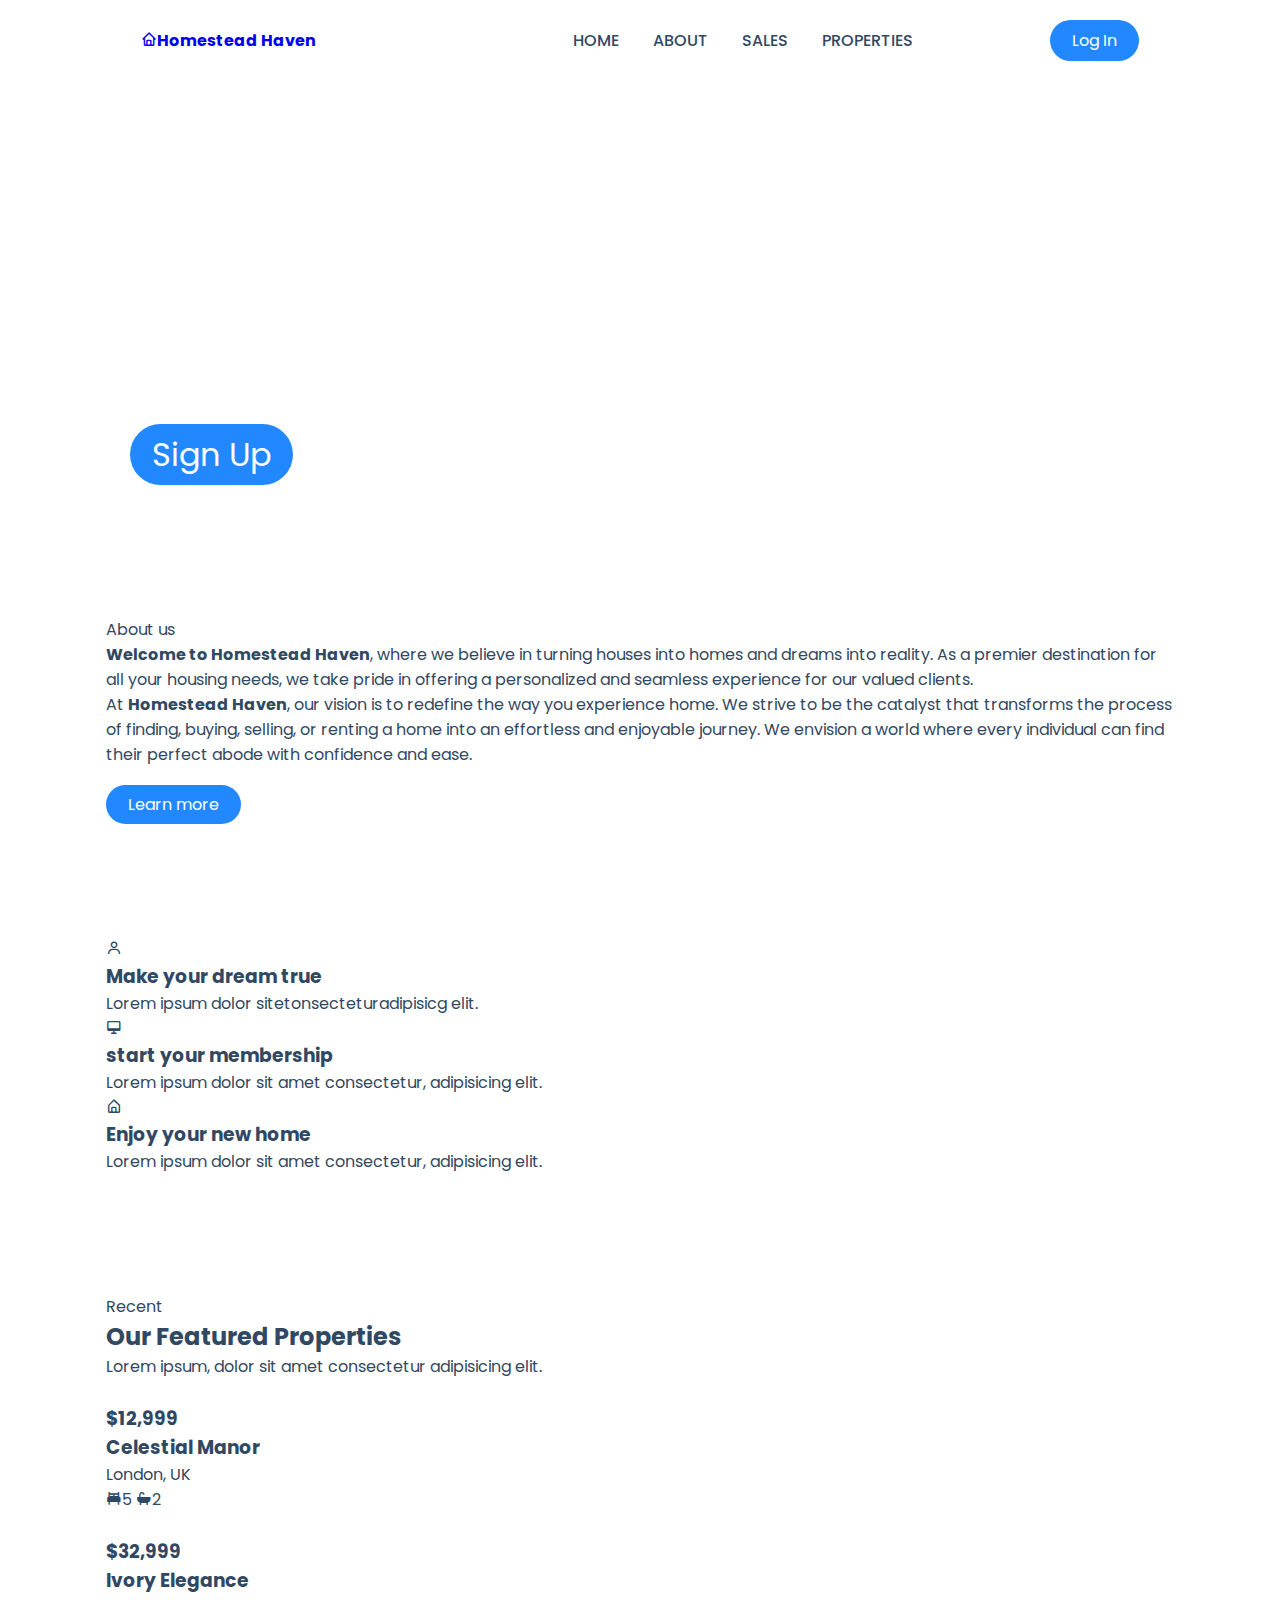
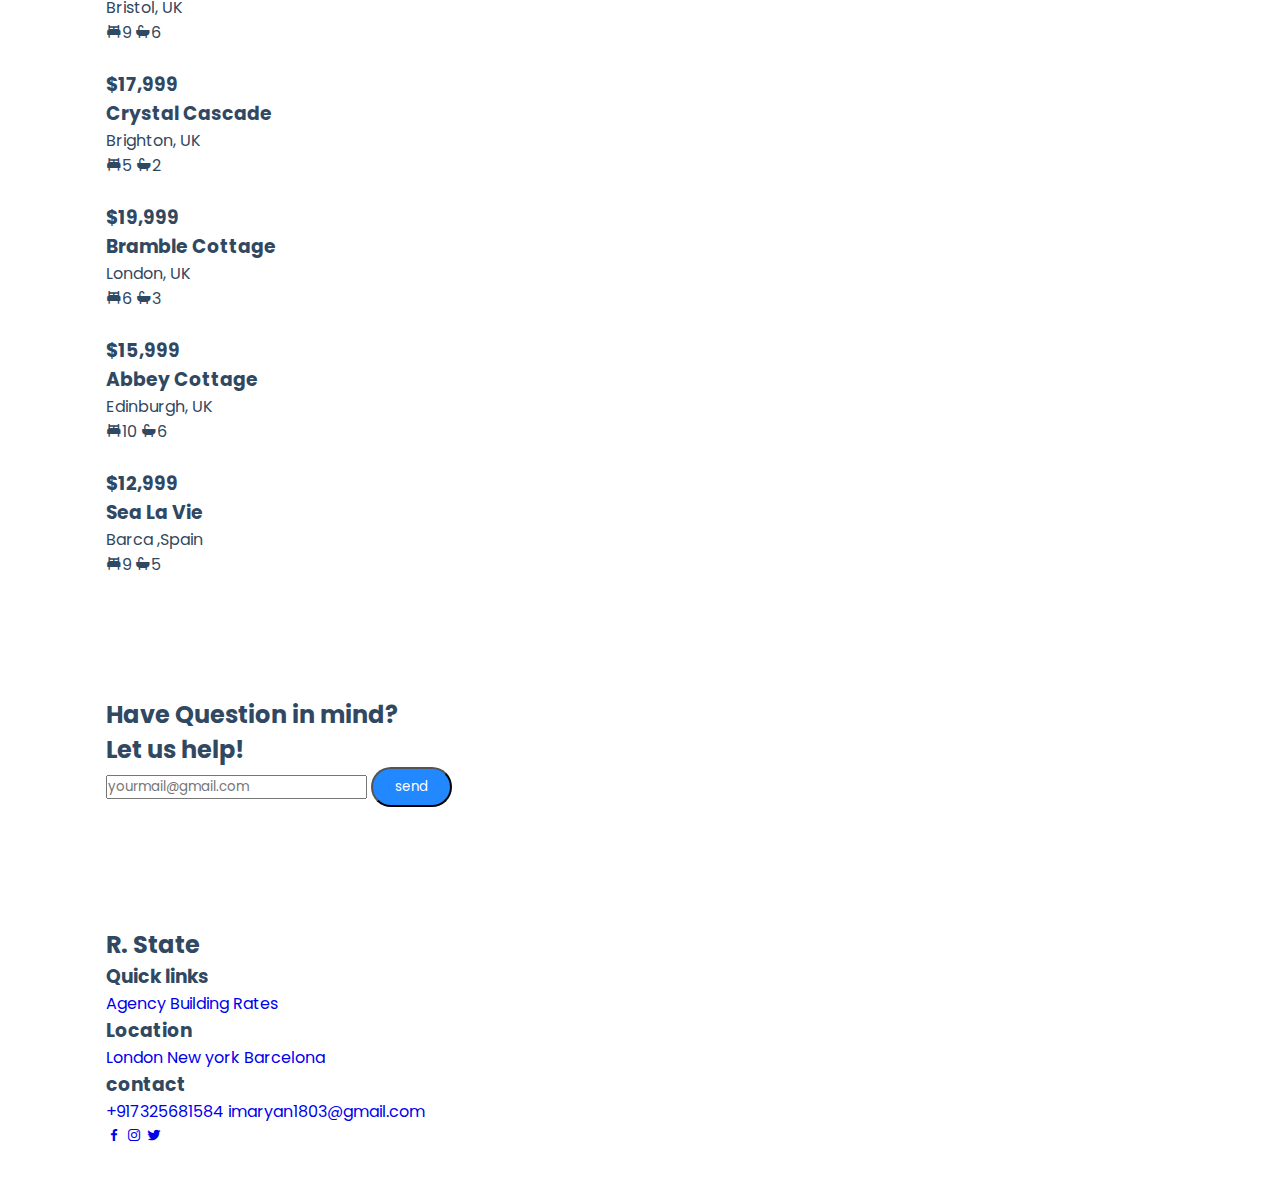
==== commit f90b1a24: ".." ====
--- a/index.html
+++ b/index.html
@@ -60,7 +60,7 @@
         <div class="box">
             <i class='bx bx-user'></i>        
             <h3>Make your dream true</h3>
-            <p>Lorem ipsum dolor sit amet consectetur, adipisicing elit.</p>    
+            <p>Lorem ipsum dolor sitetonsecteturadipisicg elit.</p>    
         </div>
         <!-- Box 2-->
         <div class="box">
@@ -154,7 +154,7 @@
                     </div>
                     <div class="icon">
                         <i class='bx bxs-bed'><span>10</span></i>
-                        <i class='bx bxs-bath'><span></span></i>
+                        <i class='bx bxs-bath'><span>6</span></i>
                     </div>
                 </div>
             </div>
